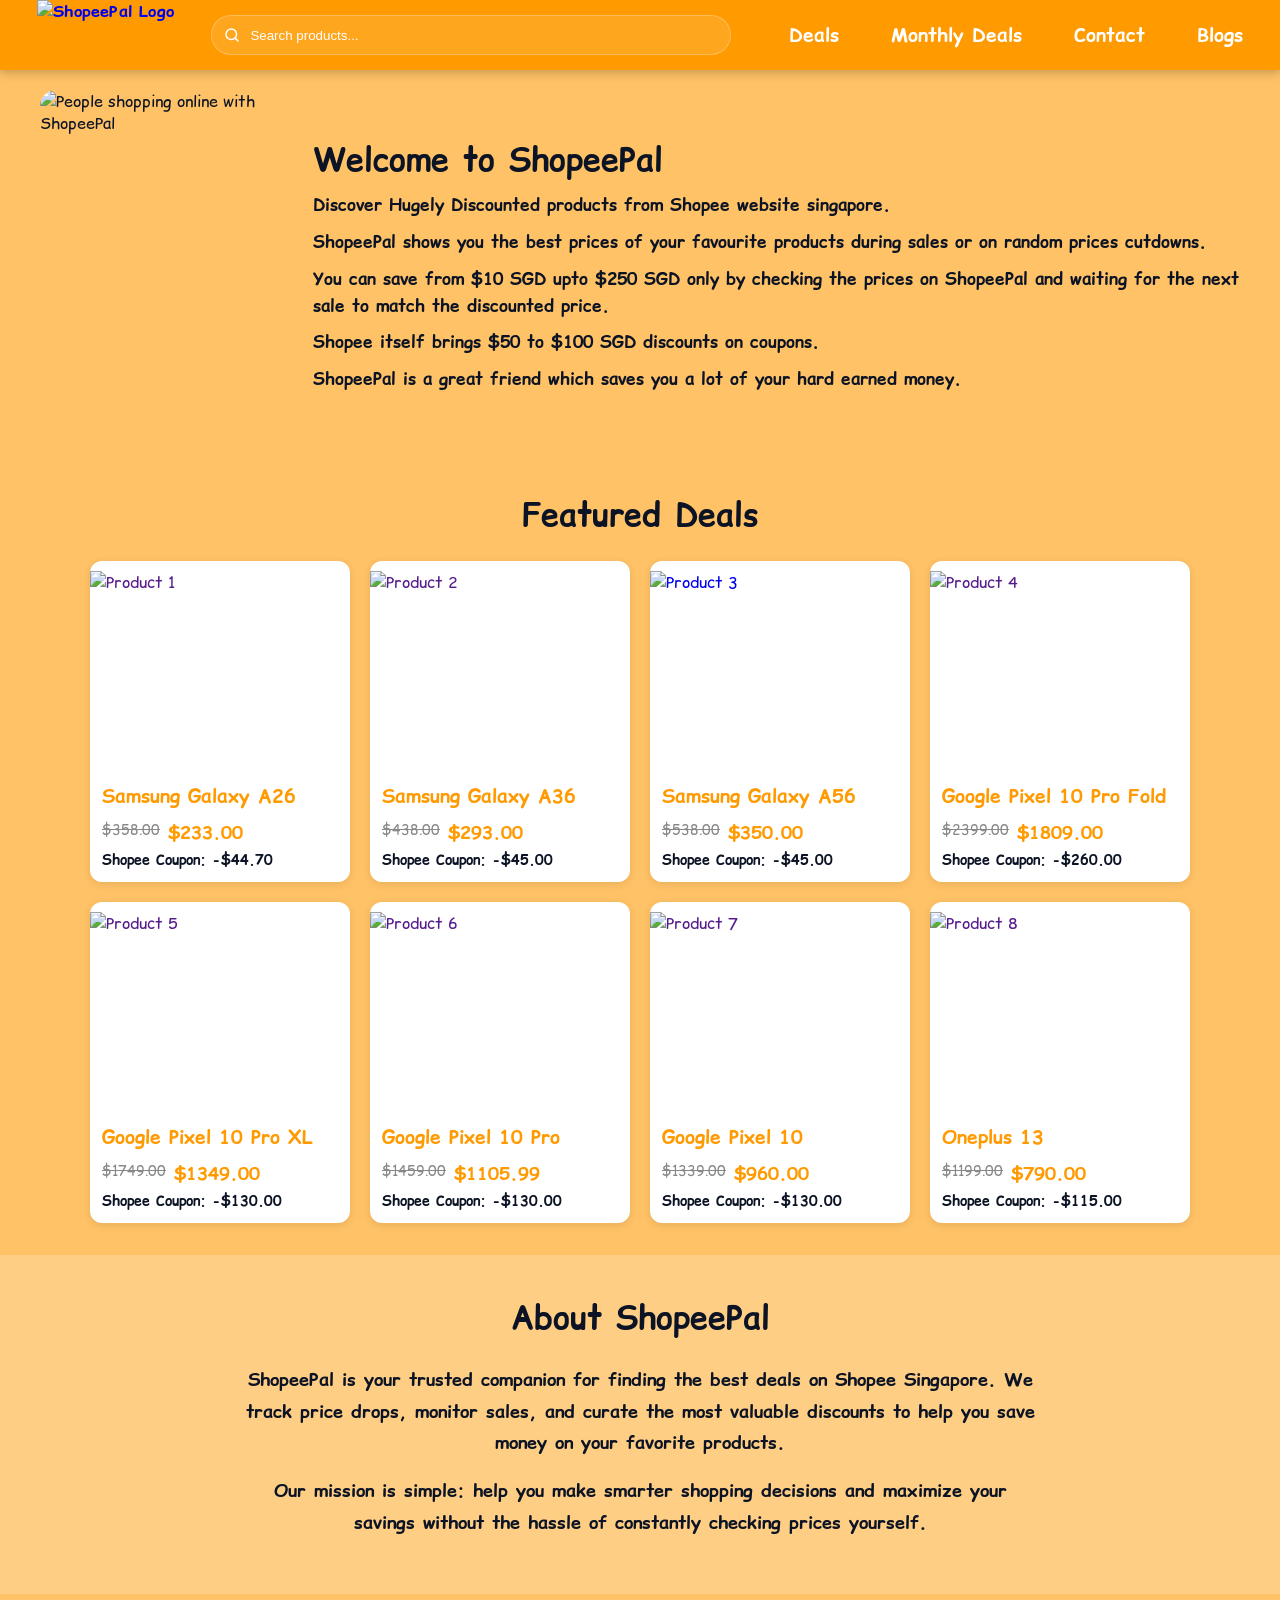
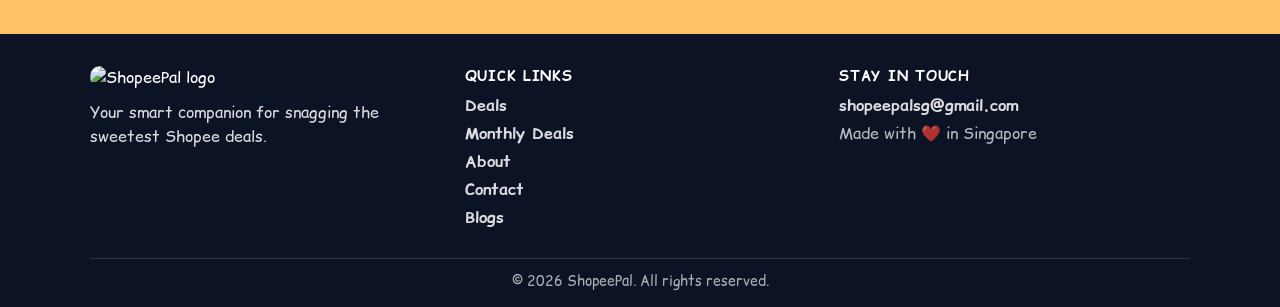
==== index.html @ 4c0081bb "Remove product links in featured deals section" ====
<!doctype html>
<html lang="en">
<head>
    <meta charset="utf-8">
    <meta name="viewport" content="width=device-width, initial-scale=1">
    <title>ShopeePal SG</title>
    <link rel="stylesheet" href="./styles.css">
    <link rel="preconnect" href="https://fonts.googleapis.com">
    <link rel="preconnect" href="https://fonts.gstatic.com" crossorigin>
    <link href="https://fonts.googleapis.com/css2?family=Comic+Relief:wght@400;700&display=swap" rel="stylesheet">
</head>
<body>
 
    <header class="site-header">
      <nav class="nav" aria-label="Primary" data-menu-open="false">
        <a class="brand" href="./index.html" aria-label="ShopeePal Home">
          <span class="logo" aria-hidden="true">
            <img class="logo-image" src="./assets/logo-edited.png" alt="ShopeePal Logo">
          </span>
          <!-- <span class="brand-name">ShopeePal</span> -->
        </a>
        <div class="nav-search" role="search">
          <span class="search-icon" aria-hidden="true">
            <svg width="18" height="18" viewBox="0 0 24 24" fill="none" xmlns="http://www.w3.org/2000/svg">
              <circle cx="11" cy="11" r="7" stroke="currentColor" stroke-width="2"/>
              <path d="M20 20l-3.5-3.5" stroke="currentColor" stroke-width="2" stroke-linecap="round"/>
            </svg>
          </span>
          <input class="search-input" type="search" placeholder="Search products..." aria-label="Search products">
        </div>
        <button class="nav-toggle" aria-controls="primary-navigation" aria-expanded="false" type="button">
          <span class="nav-toggle-box" aria-hidden="true">
            <span class="nav-toggle-bar"></span>
            <span class="nav-toggle-bar"></span>
            <span class="nav-toggle-bar"></span>
          </span>
          <span class="sr-only">Menu</span>
        </button>
        <ul id="primary-navigation" class="nav-links">
          <li><a href="./deals.html">Deals</a></li>
          <li><a href="./monthlydeals.html">Monthly Deals</a></li>
          <!-- <li><a href="#about">About</a></li> -->
          <li><a href="#contact">Contact</a></li>
          <li><a href="#blogs">Blogs</a></li>
        </ul>
      </nav>
    </header>
 
    <main>
      <section class="intro">
        <div class="intro-content">
          <div class="intro-image">
            <img src="./assets/intro.jpg" alt="People shopping online with ShopeePal" />
          </div>
          <div class="intro-text">
            <h1>Welcome to ShopeePal</h1>
            <p>
              Discover Hugely Discounted products from Shopee website singapore. 
            </p>
            <p>
              ShopeePal shows you the best prices of your favourite products during sales or on random prices cutdowns.
            </p>
            <p>
              You can save from $10 SGD upto $250 SGD only by checking the prices on ShopeePal and waiting for the next sale to match the discounted price.
            </p>
            <p>
              Shopee itself brings $50 to $100 SGD discounts on coupons. 
            </p>
            <p>
              ShopeePal is a great friend which saves you a lot of your hard earned money.
            </p>
          </div>
        </div>
      </section>
      
    
      
      <section class="featured-products" id="deals">
        <h2 class="section-title">Featured Deals</h2>
        <div class="products-grid">
          <a href="" target="_blank" rel="noopener noreferrer" class="product-card">
            <img src="./assets/product1.jpg" alt="Product 1" />
            <div class="product-details">
              <div class="product-name">Samsung Galaxy A26</div>
              <div class="price-row" id="price-row">
                <span class="original-price">$358.00</span>
                <span class="discounted-price">$233.00</span>
              </div>
              <div class="coupon-discount"> Shopee Coupon: -$44.70</div>
            </div>
          </a>
          <a href="" target="_blank" rel="noopener noreferrer" class="product-card">
            <img src="./assets/product2.jpg" alt="Product 2" />
            <div class="product-details">
              <div class="product-name">Samsung Galaxy A36</div>
              <div class="price-row">
                <span class="original-price">$438.00</span>
                <span class="discounted-price">$293.00</span>
              </div>
              <div class="coupon-discount"> Shopee Coupon: -$45.00</div>
            </div>
          </a>
          <a href="https://www.example.com/product3" target="_blank" rel="noopener noreferrer" class="product-card">
            <img src="./assets/product3.jpg" alt="Product 3" />
            <div class="product-details">
              <div class="product-name">Samsung Galaxy A56</div>
              <div class="price-row">
                <span class="original-price">$538.00</span>
                <span class="discounted-price">$350.00</span>
              </div>
              <div class="coupon-discount"> Shopee Coupon: -$45.00</div>
            </div>
          </a>
          <a href="" target="_blank" rel="noopener noreferrer" class="product-card">
            <img src="./assets/product4.jpg" alt="Product 4" />
            <div class="product-details">
              <div class="product-name">Google Pixel 10 Pro Fold</div>
              <div class="price-row">
                <span class="original-price">$2399.00</span>
                <span class="discounted-price">$1809.00</span>
              </div>
              <div class="coupon-discount"> Shopee Coupon: -$260.00</div>
            </div>
          </a>
          <a href="" target="_blank" rel="noopener noreferrer" class="product-card">
            <img src="./assets/product5.jpg" alt="Product 5" />
            <div class="product-details">
              <div class="product-name">Google Pixel 10 Pro XL</div>
              <div class="price-row">
                <span class="original-price">$1749.00</span>
                <span class="discounted-price">$1349.00</span>
              </div>
              <div class="coupon-discount"> Shopee Coupon: -$130.00</div>
            </div>
          </a>
          <a href="" target="_blank" rel="noopener noreferrer" class="product-card">
            <img src="./assets/product6.jpg" alt="Product 6" />
            <div class="product-details">
              <div class="product-name">Google Pixel 10 Pro</div>
              <div class="price-row">
                <span class="original-price">$1459.00</span>
                <span class="discounted-price">$1105.99</span>
              </div>
              <div class="coupon-discount"> Shopee Coupon: -$130.00</div>
            </div>
          </a>
          <a href="" target="_blank" rel="noopener noreferrer" class="product-card">
            <img src="./assets/product7.jpg" alt="Product 7" />
            <div class="product-details">
              <div class="product-name">Google Pixel 10</div>
              <div class="price-row">
                <span class="original-price">$1339.00</span>
                <span class="discounted-price">$960.00</span>
              </div>
              <div class="coupon-discount"> Shopee Coupon: -$130.00</div>
            </div>
          </a>
          <a href="" target="_blank" rel="noopener noreferrer" class="product-card">
            <img src="./assets/product8.jpg" alt="Product 8" />
            <div class="product-details">
              <div class="product-name">Oneplus 13</div>
              <div class="price-row">
                <span class="original-price">$1199.00</span>
                <span class="discounted-price">$790.00</span>
              </div>
              <div class="coupon-discount"> Shopee Coupon: -$115.00</div>
            </div>
          </a>
        </div>
      </section>

      <section class="about-section" id="about">
        <div class="about-content">
          <h2 class="section-title">About ShopeePal</h2>
          <div class="about-text">
            <p>
              ShopeePal is your trusted companion for finding the best deals on Shopee Singapore. 
              We track price drops, monitor sales, and curate the most valuable discounts to help 
              you save money on your favorite products.
            </p>
            <p>
              Our mission is simple: help you make smarter shopping decisions and maximize your savings 
              without the hassle of constantly checking prices yourself.
            </p>
          </div>
        </div> 
      </section>

      <!-- <section class="contact-section" id="contact">
        <h2 class="section-title">Get in Touch</h2>
        <form class="contact-form" action="https://formsubmit.co/udaycv333@gmail.com" method="post" aria-label="Contact form">
            <input type="hidden" name="_next" value="https://vuckrishna.github.io/shopeepalsg/">
            <input type="hidden" name="_captcha" value="false">
          <div class="form-group">
            <label for="contact-name">Name</label>
            <input type="text" id="contact-name" name="name" required placeholder="Your name" autocomplete="name">
          </div>
          <div class="form-group">
            <label for="contact-email">Email</label>
            <input type="email" id="contact-email" name="email" required placeholder="your@email.com" autocomplete="email">
          </div>
          <div class="form-group">
            <label for="contact-message">Message</label>
            <textarea id="contact-message" name="message" required placeholder="Your message..." rows="5"></textarea>
          </div>
          <button type="submit" class="form-submit">Send Message</button>
        </form>
      </section> -->
    </main>

    <footer class="site-footer">
      <div class="footer-inner">
        <div class="footer-brand">
          <img src="./assets/logo-edited2.png" alt="ShopeePal logo" class="footer-logo">
          <p>Your smart companion for snagging the sweetest Shopee deals.</p>
        </div>
        <div class="footer-links">
          <span class="footer-heading">Quick Links</span>
          <a href="#deals">Deals</a>
          <a href="./monthlydeals.html">Monthly Deals</a>
          <a href="#about">About</a>
          <a href="#contact">Contact</a>
          <a href="#blogs">Blogs</a>
        </div>
        <div class="footer-contact">
          <span class="footer-heading">Stay in touch</span>
          <a href="mailto:hello@shopeepal.com">shopeepalsg@gmail.com</a>
          <p>Made with ❤️ in Singapore</p>
        </div>
      </div>
      <div class="footer-bottom">
        <span>&copy; <span id="current-year"></span> ShopeePal. All rights reserved.</span>
      </div>
    </footer>

    <script src="./script.js"></script>
    
</body>
</html>
---- styles.css ----
/* Navigation bar styles */
:root {
  --text: #ffffff;
}

/* .comic-relief-regular {
    font-family: "Comic Relief", system-ui;
    font-weight: 400;
    font-style: normal;
  }
  
  .comic-relief-bold {
    font-family: "Comic Relief", system-ui;
    font-weight: 700;
    font-style: normal;
  } */
  
body {
  margin: 0;
  color: var(--text);
  font-family: 'comic relief', Arial, sans-serif;
  background: #ffc266;
}
.site-header {
  position: sticky;
  top: 0;
  z-index: 1000;
  background: #ff9a00;
  box-shadow: 0 2px 10px rgba(0,0,0,0.25);
}

.nav {
  max-width: none;
  width: 100%;
  margin: 0;
  display: flex;
  align-items: center;
  /* gap: 100px; */
  justify-content:space-evenly;
  /* padding: 10px 0px; */
}

.brand {
  display: inline-flex;
  align-items: center;
  /* gap: 10px; */
  text-decoration: none;
  /* color: #e6edf3; */
  font-weight: 700;
  letter-spacing: .2px;
  margin: 0px 10px
}

.brand .logo {
  display: inline-flex;
}

.logo-image { 
  width: auto;
  height: 70px;
}

/* .brand-name {
  font-size: 16px;
} */

.nav-links {
  list-style: none;
  display: flex;
  gap: 2rem;
  margin: 0;
  padding: 0;
}

.nav-links a {
  color: inherit;
  text-decoration: none;
  font-weight: bold;
  padding: 8px 10px;
  border-radius: 8px;
  font-size: 1.2rem;
}

.nav-links a:hover,
.nav-links a:focus-visible {
  color: #0b1324;
  background: #ffc266;
  outline: none;
}

@media (max-width: 640px) {
  .nav { flex-wrap: wrap; gap: 8px 0px; }
  .nav-links { width: 100%; justify-content: space-between; }
}

/* Hamburger menu */
.nav-toggle {
  display: none;
  background: transparent;
  border: none;
  padding: 10px 12px;
  margin: 0 10px 0 0;
  cursor: pointer;
}

.nav-toggle-box { display: inline-flex; flex-direction: column; gap: 4px;}
.nav-toggle-bar { width: 22px; height: 2px; background: var(--text); border-radius: 2px; }

.sr-only {
  position: absolute;
  width: 1px; height: 1px;
  padding: 0; margin: -1px;
  overflow: hidden; clip: rect(0,0,0,0);
  white-space: nowrap; border: 0;
}

/* Intro section */
.intro {
  padding: 20px 40px;   
  /* margin: 0; */
}

.intro-content {
  width: 100%;
  margin: 0 auto;
  display: inline-flex;
  /* grid-template-columns: 1.2fr 1fr; */
  gap: 50px;
  align-items: center;
  color: #0b1324;
}

.intro-image img {
  width: auto;
  height: 350px;
  border-radius: 16px;
  display: block;
}


.intro-text h1 { margin: 10px 0px 10px 0px; font-size: 2rem; }
.intro-text p { margin: 10px 0; line-height: 1.6; font-size: 1.05rem; font-weight: bold; color: #0b1324;}

@media (max-width: 900px) {
  .intro-content {
    display: block;
  }
  .intro-image img{ height: 220px; justify-self: center;}
  .intro-text h1 { font-size: 1.5rem; text-align: center; }
  .intro-text p { font-size: 1.05rem; text-align: center; }
}

@media (max-width: 900px) {
  .intro {
    padding: 12px;
  }
  /* .intro-image img{ height: 220px; justify-self: center;} */
  /* .intro-text h1 { font-size: 1.5rem; text-align: center; } */
  .intro-text {
    max-height: 250px;
    margin: 20px 10px;
    overflow-y: auto;
    padding: 10px;
    border-radius: 8px;
    background: rgba(255, 255, 255, 0.3);
    -webkit-overflow-scrolling: touch; /* Smooth scrolling on iOS */
  }
  
  /* Custom scrollbar styling for mobile */
  .intro-text::-webkit-scrollbar {
    width: 6px;
  }
  
  .intro-text::-webkit-scrollbar-track {
    background: rgba(255, 255, 255, 0.2);
    border-radius: 10px;
  }
  
  .intro-text::-webkit-scrollbar-thumb {
    background: rgba(11, 19, 36, 0.5);
    border-radius: 10px;
  }
  
  .intro-text::-webkit-scrollbar-thumb:hover {
    background: rgba(11, 19, 36, 0.7);
  }
  .intro-text p { font-size: 1.05rem; text-align: center; margin: 2px 0;  }
}

@media (max-width: 900px) {
  .nav { align-items: center; justify-content: space-between; flex-wrap: nowrap; }
  .brand { order: 1; }
  .nav-search { order: 2; flex: 1 1 auto; padding: 8px 10px; max-width: none; }
  .nav-toggle { order: 3; display: inline-flex; align-items: center; justify-content: center; margin-left: 8px; }
  .nav-links {
    position: absolute;
    top: 100%;
    left: 0;
    right: 0;
    background: #e6e6e6;
    color: #ff9a00;
    display: none;
    align-items: center;
    flex-direction: row;
    gap: 0;
    border-top: 1px solid rgba(255,255,255,0.1);
  }
  .nav-links li { border-bottom: 1px solid rgba(255,255,255,0.06); }
  .nav-links a { display: block; padding: 14px 16px; font-size: medium;}

  .nav[data-menu-open="true"] .nav-links { display: flex; }

  /* Animate toggle into X when open */
  .nav[data-menu-open="true"] .nav-toggle-bar:nth-child(1) { transform: translateY(6px) rotate(45deg); }
  .nav[data-menu-open="true"] .nav-toggle-bar:nth-child(2) { opacity: 0; }
  .nav[data-menu-open="true"] .nav-toggle-bar:nth-child(3) { transform: translateY(-6px) rotate(-45deg); }
}

/* Search input */
.nav-search {
  position: relative;
  display: inline-flex;
  align-items: center;
  flex: 1 1 360px;
  max-width: 520px;
  margin-right: 20px;
}

.search-icon {
  position: absolute;
  left: 12px;
  color: #ffffff;
  display: inline-flex;
}

.search-input {
  width: 100%;
  height: 40px;
  padding: 0 12px 0 38px;
  border-radius: 999px;
  border: 1px solid rgba(255,255,255,0.25);
  background: rgba(255,255,255,0.12);
  color: var(--text);
  outline: none;
}

.search-input::placeholder { color: #ffffff; }
.search-input:focus { border-color: rgba(255,255,255,0.5); background: rgba(255,255,255,0.18); }

@media (max-width: 900px) {
  .search-icon { padding-left: 10px;}
  .nav-search { order: 3; flex: 1 0 20%; padding: 8px 10px; margin-right: 0px;}
}

/* About Section */
.about-section {
  padding: 40px;
  background: rgba(255, 255, 255, 0.2);
}

.about-content {
  max-width: 800px;
  margin: 0 auto;
  text-align: center;
}

.about-text {
  color: #0b1324;
}

.about-text p {
  font-size: 1.1rem;
  line-height: 1.8;
  margin: 16px 0;
  font-weight: bold;
}

@media (max-width: 768px) {
  .about-section {
    padding: 24px 20px;
  }
  
  .about-text p {
    font-size: 1rem;
    line-height: 1.6;
    margin: 12px 0;
  }
}

/* Contact Form Section */
.contact-section {
  padding: 40px;
  background: rgba(255, 255, 255, 0.15);
}

.contact-form {
  max-width: 500px;
  margin: 0 auto;
}

.contact-form .form-group {
  margin-bottom: 20px;
}

.contact-form label {
  display: block;
  margin-bottom: 8px;
  color: #0b1324;
  font-weight: bold;
}

.contact-form input,
.contact-form textarea {
  width: 100%;
  padding: 12px 14px;
  border: 2px solid #ff9a00;
  border-radius: 8px;
  font-family: inherit;
  font-size: 1rem;
  background: rgba(255, 255, 255, 0.9);
  color: #0b1324;
  box-sizing: border-box;
}

.contact-form input::placeholder,
.contact-form textarea::placeholder {
  color: #666;
}

.contact-form input:focus,
.contact-form textarea:focus {
  outline: none;
  border-color: #0b1324;
  background: #fff;
}

.contact-form textarea {
  resize: vertical;
  min-height: 100px;
}

.contact-form .form-submit {
  width: 100%;
  padding: 14px 24px;
  background: #ff9a00;
  color: #0b1324;
  border: none;
  border-radius: 8px;
  font-family: inherit;
  font-size: 1.1rem;
  font-weight: bold;
  cursor: pointer;
  transition: background 0.2s;
}

.contact-form .form-submit:hover {
  background: #e68a00;
}

@media (max-width: 768px) {
  .contact-section {
    padding: 24px 20px;
  }
}

/* Featured Products Section */
.featured-products {
  padding: 32px 40px;
  /* background: #0b1324; */
}

.section-title {
  font-size: 2rem;
  margin: 0 0 24px;
  color: #0b1324;
  /* color: #ffffff; */
  text-align: center;
}

.products-grid {
  display: grid;
  grid-template-columns: repeat(4, 1fr);
  gap: 20px;
  max-width: 1100px;
  margin: 0 auto;
}

.product-card {
  display: block;
  text-decoration: none;
  background: #ffffff;
  border-radius: 12px;
  overflow: hidden;
  box-shadow: 0 2px 8px rgba(0,0,0,0.1);
  transition: transform 0.2s, box-shadow 0.2s;
  cursor: pointer;
}

.product-card .product-name {
  font-size: 1.2rem;
  font-weight: bold;
  color: #ff9a00;
  margin-bottom: 10px;
}

.product-card:hover {
  transform: translateY(-4px);
  box-shadow: 0 4px 16px rgba(0,0,0,0.15);
}

.product-card img {
  width: auto;
  height: 200px;
  object-fit:fill;
  display: block;
  margin: 10px auto 0px auto;
}

.product-details {
  padding: 12px;
  justify-self: center;
}


.price-row {
  display: flex;
  gap: 8px;
  margin-bottom: 6px;
}

.original-price {
  font-size: 0.9rem;
  color: #888;
  text-decoration: line-through;
}

.discounted-price {
  font-size: 1.1rem;
  font-weight: bold;
  color: #ff9a00;
}

.coupon-discount {
  font-size: 0.85rem;
  color: #0b1324;
  font-weight: bold;
}

@media (max-width: 1024px) {
  .products-grid {
    grid-template-columns: repeat(3, 1fr);
  }

}

@media (max-width: 768px) {
  .products-grid {
    grid-template-columns: repeat(2, 1fr);
    /* text-align: center !important; */
    /* justify-content: center; */
  }

  .featured-products {
    padding: 24px 40px;
  }
  .price-row{
    justify-content: center;
  }
}

@media (max-width: 480px) {
  .products-grid {
    grid-template-columns: 1fr;
    text-align: center;
    /* justify-items: center; */
  }

}

/* Deals Page */
.deals-page {
  padding: 10px 24px 48px;
}

.deals-grid-section {
  margin-top: 20px;
}

.deals-no-results {
  text-align: center;
  color: #0b1324;
  font-size: 1.1rem;
  margin: 24px 0;
}

.section-heading {
  text-align: center;
  color: #0b1324;
  margin-bottom: 24px;
  font-size: 1.5rem;
}

.deals-grid .product-card {
  text-align: center;
}

.deal-link {
  margin-top: 12px;
  display: inline-flex;
  justify-content: center;
  padding: 8px 16px;
  border-radius: 8px;
  background: #0b1324;
  color: #ffffff;
  text-decoration: none;
  font-weight: 600;
}

.deal-link:hover {
  background: #161f34;
}

.monthly-label {
  display: inline-block;
  padding: 4px 12px;
  border-radius: 999px;
  background: #0b1324;
  color: #ffffff;
  font-size: 0.8rem;
  letter-spacing: 0.08em;
  text-transform: uppercase;
  margin-bottom: 10px;
}

.monthly-label.alt {
  background: #ff9a00;
  color: #0b1324;
}

.monthly-summary {
  max-width: 720px;
  margin: 0 auto 24px;
  text-align: center;
  color: #0b1324;
  font-weight: bold;
}

.monthly-page .deals-grid-section + .deals-grid-section {
  margin-top: 32px;
}


/* Footer */
.site-footer {
  background: #0b1324;
  color: #ffffff;
  padding: 32px 24px 16px;
  margin-top: 40px;
}

.footer-inner {
  max-width: 1100px;
  margin: 0 auto;
  display: grid;
  grid-template-columns: repeat(auto-fit, minmax(220px, 1fr));
  gap: 24px;
}

.footer-logo {
  width: 200px;
  height: auto;
  display: block;
  margin-bottom: 12px;
  border-radius: 10px;
}

.footer-brand p {
  margin: 0;
  color: rgba(255,255,255,0.85);
  line-height: 1.5;
}

.footer-heading {
  display: block;
  font-weight: 700;
  margin-bottom: 8px;
  text-transform: uppercase;
  letter-spacing: 0.05em;
  font-size: 0.9rem;
}

.footer-links a,
.footer-contact a {
  color: rgba(255,255,255,0.85);
  text-decoration: none;
  display: block;
  margin-bottom: 6px;
  font-weight: 600;
}

.footer-links a:hover,
.footer-contact a:hover {
  color: #ff9a00;
}

.footer-contact p {
  margin: 6px 0 0;
  color: rgba(255,255,255,0.7);
}

.footer-bottom {
  max-width: 1100px;
  margin: 24px auto 0;
  padding-top: 12px;
  border-top: 1px solid rgba(255,255,255,0.15);
  text-align: center;
  font-size: 0.9rem;
  color: rgba(255,255,255,0.65);
}
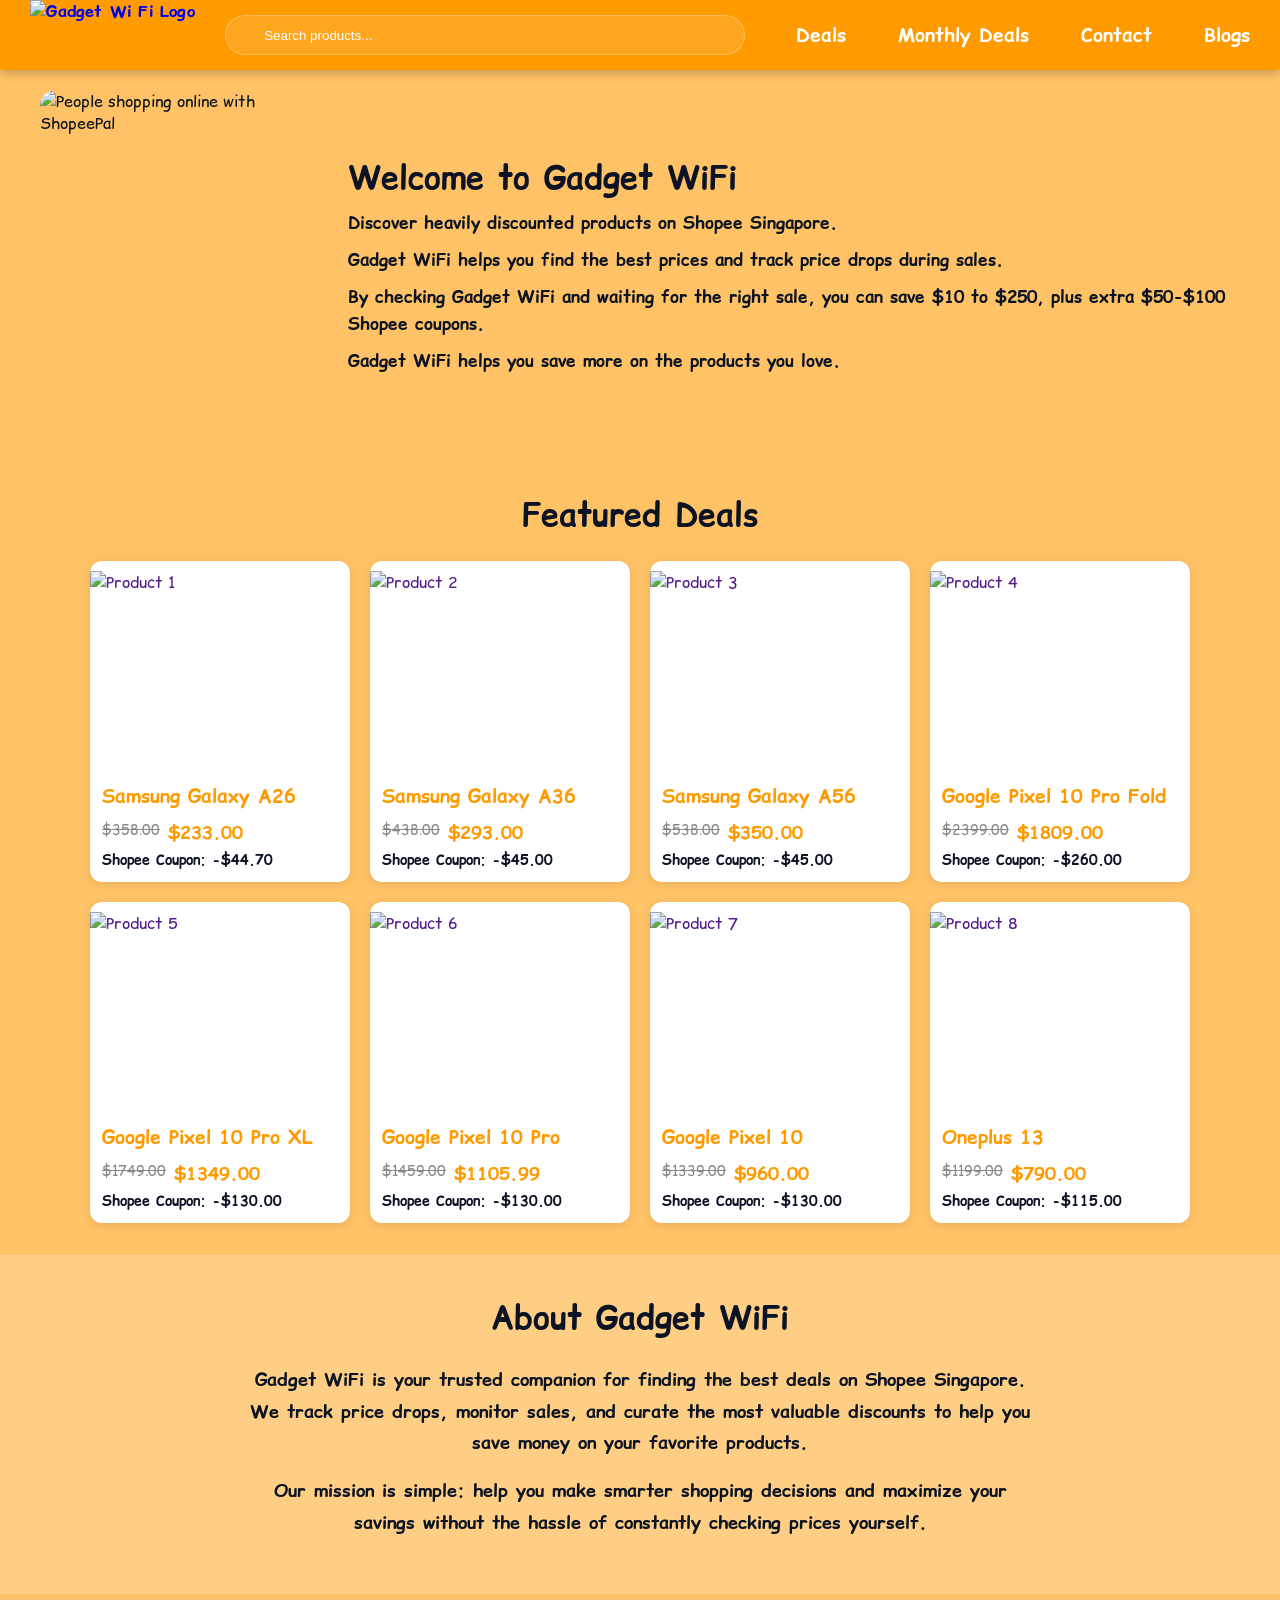
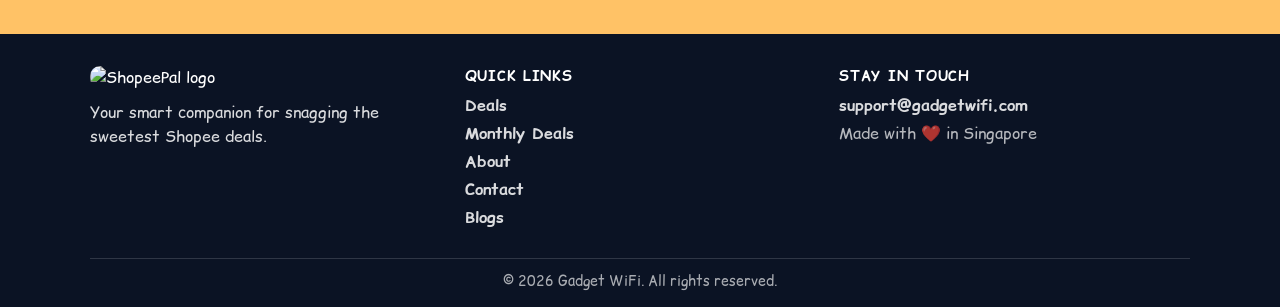
==== commit eb09067a: "major changes to url structure" ====
--- a/index.html
+++ b/index.html
@@ -1,34 +1,50 @@
 <!doctype html>
 <html lang="en">
-<head>
-    <meta charset="utf-8">
-    <meta name="viewport" content="width=device-width, initial-scale=1">
-    <title>ShopeePal SG</title>
-    <link rel="stylesheet" href="./styles.css">
-    <link rel="preconnect" href="https://fonts.googleapis.com">
-    <link rel="preconnect" href="https://fonts.gstatic.com" crossorigin>
-    <link href="https://fonts.googleapis.com/css2?family=Comic+Relief:wght@400;700&display=swap" rel="stylesheet">
-</head>
-<body>
- 
+  <head>
+    <meta charset="utf-8" />
+    <meta name="viewport" content="width=device-width, initial-scale=1" />
+    <title>Gadget WiFi SG</title>
+    <link rel="stylesheet" href="./styles.css" />
+    <link rel="preconnect" href="https://fonts.googleapis.com" />
+    <link rel="preconnect" href="https://fonts.gstatic.com" crossorigin />
+    <link
+      href="https://fonts.googleapis.com/css2?family=Comic+Relief:wght@400;700&display=swap"
+      rel="stylesheet"
+    />
+  </head>
+  <body>
     <header class="site-header">
       <nav class="nav" aria-label="Primary" data-menu-open="false">
-        <a class="brand" href="./index.html" aria-label="ShopeePal Home">
+        <a class="brand" href="/" aria-label="Gadget Wi Fi Home">
           <span class="logo" aria-hidden="true">
-            <img class="logo-image" src="./assets/logo-edited.png" alt="ShopeePal Logo">
+            <img
+              class="logo-image"
+              src="./assets/gwlogo5edit.png"
+              alt="Gadget Wi Fi Logo"
+            />
           </span>
-          <!-- <span class="brand-name">ShopeePal</span> -->
+          <!-- <span class="brand-name">Gadget Wi Fi</span> -->
         </a>
         <div class="nav-search" role="search">
           <span class="search-icon" aria-hidden="true">
-            <svg width="18" height="18" viewBox="0 0 24 24" fill="none" xmlns="http://www.w3.org/2000/svg">
+            <!-- <svg width="18" height="18" viewBox="0 0 24 24" fill="none" xmlns="http://www.w3.org/2000/svg">
               <circle cx="11" cy="11" r="7" stroke="currentColor" stroke-width="2"/>
               <path d="M20 20l-3.5-3.5" stroke="currentColor" stroke-width="2" stroke-linecap="round"/>
-            </svg>
+            </svg> -->
           </span>
-          <input class="search-input" type="search" placeholder="Search products..." aria-label="Search products">
-        </div>
-        <button class="nav-toggle" aria-controls="primary-navigation" aria-expanded="false" type="button">
+          <input
+            class="search-input"
+            type="search"
+            placeholder="Search products..."
+            aria-label="Search products"
+          />
+        </div>
+        <button
+          class="nav-toggle"
+          aria-controls="primary-navigation"
+          aria-expanded="false"
+          type="button"
+        >
           <span class="nav-toggle-box" aria-hidden="true">
             <span class="nav-toggle-bar"></span>
             <span class="nav-toggle-bar"></span>
@@ -45,40 +61,45 @@
         </ul>
       </nav>
     </header>
- 
+
     <main>
       <section class="intro">
         <div class="intro-content">
           <div class="intro-image">
-            <img src="./assets/intro.jpg" alt="People shopping online with ShopeePal" />
+            <img
+              src="./assets/intro.jpg"
+              alt="People shopping online with ShopeePal"
+            />
           </div>
           <div class="intro-text">
-            <h1>Welcome to ShopeePal</h1>
-            <p>
-              Discover Hugely Discounted products from Shopee website singapore. 
-            </p>
-            <p>
-              ShopeePal shows you the best prices of your favourite products during sales or on random prices cutdowns.
-            </p>
-            <p>
-              You can save from $10 SGD upto $250 SGD only by checking the prices on ShopeePal and waiting for the next sale to match the discounted price.
-            </p>
-            <p>
-              Shopee itself brings $50 to $100 SGD discounts on coupons. 
-            </p>
-            <p>
-              ShopeePal is a great friend which saves you a lot of your hard earned money.
-            </p>
+            <h1>Welcome to Gadget WiFi</h1>
+            <p>Discover heavily discounted products on Shopee Singapore.</p>
+            <p>
+              Gadget WiFi helps you find the best prices and track price drops
+              during sales.
+            </p>
+            <p>
+              By checking Gadget WiFi and waiting for the right sale, you can
+              save $10 to $250, plus extra $50-$100 Shopee coupons.
+            </p>
+            <p>Gadget WiFi helps you save more on the products you love.</p>
+            <!-- <p>
+              ShopeePal is a great friend which saves you a lot of your hard
+              earned money.
+            </p> -->
           </div>
         </div>
       </section>
-      
-    
-      
+
       <section class="featured-products" id="deals">
         <h2 class="section-title">Featured Deals</h2>
         <div class="products-grid">
-          <a href="" target="_blank" rel="noopener noreferrer" class="product-card">
+          <a
+            href=""
+            target="_blank"
+            rel="noopener noreferrer"
+            class="product-card"
+          >
             <img src="./assets/product1.jpg" alt="Product 1" />
             <div class="product-details">
               <div class="product-name">Samsung Galaxy A26</div>
@@ -86,10 +107,15 @@
                 <span class="original-price">$358.00</span>
                 <span class="discounted-price">$233.00</span>
               </div>
-              <div class="coupon-discount"> Shopee Coupon: -$44.70</div>
-            </div>
-          </a>
-          <a href="" target="_blank" rel="noopener noreferrer" class="product-card">
+              <div class="coupon-discount">Shopee Coupon: -$44.70</div>
+            </div>
+          </a>
+          <a
+            href=""
+            target="_blank"
+            rel="noopener noreferrer"
+            class="product-card"
+          >
             <img src="./assets/product2.jpg" alt="Product 2" />
             <div class="product-details">
               <div class="product-name">Samsung Galaxy A36</div>
@@ -97,10 +123,15 @@
                 <span class="original-price">$438.00</span>
                 <span class="discounted-price">$293.00</span>
               </div>
-              <div class="coupon-discount"> Shopee Coupon: -$45.00</div>
-            </div>
-          </a>
-          <a href="https://www.example.com/product3" target="_blank" rel="noopener noreferrer" class="product-card">
+              <div class="coupon-discount">Shopee Coupon: -$45.00</div>
+            </div>
+          </a>
+          <a
+            href=""
+            target="_blank"
+            rel="noopener noreferrer"
+            class="product-card"
+          >
             <img src="./assets/product3.jpg" alt="Product 3" />
             <div class="product-details">
               <div class="product-name">Samsung Galaxy A56</div>
@@ -108,10 +139,15 @@
                 <span class="original-price">$538.00</span>
                 <span class="discounted-price">$350.00</span>
               </div>
-              <div class="coupon-discount"> Shopee Coupon: -$45.00</div>
-            </div>
-          </a>
-          <a href="" target="_blank" rel="noopener noreferrer" class="product-card">
+              <div class="coupon-discount">Shopee Coupon: -$45.00</div>
+            </div>
+          </a>
+          <a
+            href=""
+            target="_blank"
+            rel="noopener noreferrer"
+            class="product-card"
+          >
             <img src="./assets/product4.jpg" alt="Product 4" />
             <div class="product-details">
               <div class="product-name">Google Pixel 10 Pro Fold</div>
@@ -119,10 +155,15 @@
                 <span class="original-price">$2399.00</span>
                 <span class="discounted-price">$1809.00</span>
               </div>
-              <div class="coupon-discount"> Shopee Coupon: -$260.00</div>
-            </div>
-          </a>
-          <a href="" target="_blank" rel="noopener noreferrer" class="product-card">
+              <div class="coupon-discount">Shopee Coupon: -$260.00</div>
+            </div>
+          </a>
+          <a
+            href=""
+            target="_blank"
+            rel="noopener noreferrer"
+            class="product-card"
+          >
             <img src="./assets/product5.jpg" alt="Product 5" />
             <div class="product-details">
               <div class="product-name">Google Pixel 10 Pro XL</div>
@@ -130,10 +171,15 @@
                 <span class="original-price">$1749.00</span>
                 <span class="discounted-price">$1349.00</span>
               </div>
-              <div class="coupon-discount"> Shopee Coupon: -$130.00</div>
-            </div>
-          </a>
-          <a href="" target="_blank" rel="noopener noreferrer" class="product-card">
+              <div class="coupon-discount">Shopee Coupon: -$130.00</div>
+            </div>
+          </a>
+          <a
+            href=""
+            target="_blank"
+            rel="noopener noreferrer"
+            class="product-card"
+          >
             <img src="./assets/product6.jpg" alt="Product 6" />
             <div class="product-details">
               <div class="product-name">Google Pixel 10 Pro</div>
@@ -141,10 +187,15 @@
                 <span class="original-price">$1459.00</span>
                 <span class="discounted-price">$1105.99</span>
               </div>
-              <div class="coupon-discount"> Shopee Coupon: -$130.00</div>
-            </div>
-          </a>
-          <a href="" target="_blank" rel="noopener noreferrer" class="product-card">
+              <div class="coupon-discount">Shopee Coupon: -$130.00</div>
+            </div>
+          </a>
+          <a
+            href=""
+            target="_blank"
+            rel="noopener noreferrer"
+            class="product-card"
+          >
             <img src="./assets/product7.jpg" alt="Product 7" />
             <div class="product-details">
               <div class="product-name">Google Pixel 10</div>
@@ -152,10 +203,15 @@
                 <span class="original-price">$1339.00</span>
                 <span class="discounted-price">$960.00</span>
               </div>
-              <div class="coupon-discount"> Shopee Coupon: -$130.00</div>
-            </div>
-          </a>
-          <a href="" target="_blank" rel="noopener noreferrer" class="product-card">
+              <div class="coupon-discount">Shopee Coupon: -$130.00</div>
+            </div>
+          </a>
+          <a
+            href=""
+            target="_blank"
+            rel="noopener noreferrer"
+            class="product-card"
+          >
             <img src="./assets/product8.jpg" alt="Product 8" />
             <div class="product-details">
               <div class="product-name">Oneplus 13</div>
@@ -163,7 +219,7 @@
                 <span class="original-price">$1199.00</span>
                 <span class="discounted-price">$790.00</span>
               </div>
-              <div class="coupon-discount"> Shopee Coupon: -$115.00</div>
+              <div class="coupon-discount">Shopee Coupon: -$115.00</div>
             </div>
           </a>
         </div>
@@ -171,47 +227,32 @@
 
       <section class="about-section" id="about">
         <div class="about-content">
-          <h2 class="section-title">About ShopeePal</h2>
+          <h2 class="section-title">About Gadget WiFi</h2>
           <div class="about-text">
             <p>
-              ShopeePal is your trusted companion for finding the best deals on Shopee Singapore. 
-              We track price drops, monitor sales, and curate the most valuable discounts to help 
-              you save money on your favorite products.
-            </p>
-            <p>
-              Our mission is simple: help you make smarter shopping decisions and maximize your savings 
-              without the hassle of constantly checking prices yourself.
+              Gadget WiFi is your trusted companion for finding the best deals
+              on Shopee Singapore. We track price drops, monitor sales, and
+              curate the most valuable discounts to help you save money on your
+              favorite products.
+            </p>
+            <p>
+              Our mission is simple: help you make smarter shopping decisions
+              and maximize your savings without the hassle of constantly
+              checking prices yourself.
             </p>
           </div>
-        </div> 
+        </div>
       </section>
-
-      <!-- <section class="contact-section" id="contact">
-        <h2 class="section-title">Get in Touch</h2>
-        <form class="contact-form" action="https://formsubmit.co/udaycv333@gmail.com" method="post" aria-label="Contact form">
-            <input type="hidden" name="_next" value="https://vuckrishna.github.io/shopeepalsg/">
-            <input type="hidden" name="_captcha" value="false">
-          <div class="form-group">
-            <label for="contact-name">Name</label>
-            <input type="text" id="contact-name" name="name" required placeholder="Your name" autocomplete="name">
-          </div>
-          <div class="form-group">
-            <label for="contact-email">Email</label>
-            <input type="email" id="contact-email" name="email" required placeholder="your@email.com" autocomplete="email">
-          </div>
-          <div class="form-group">
-            <label for="contact-message">Message</label>
-            <textarea id="contact-message" name="message" required placeholder="Your message..." rows="5"></textarea>
-          </div>
-          <button type="submit" class="form-submit">Send Message</button>
-        </form>
-      </section> -->
     </main>
 
     <footer class="site-footer">
       <div class="footer-inner">
         <div class="footer-brand">
-          <img src="./assets/logo-edited2.png" alt="ShopeePal logo" class="footer-logo">
+          <img
+            src="./assets/gwlogo2-edited2.png"
+            alt="ShopeePal logo"
+            class="footer-logo"
+          />
           <p>Your smart companion for snagging the sweetest Shopee deals.</p>
         </div>
         <div class="footer-links">
@@ -224,18 +265,18 @@
         </div>
         <div class="footer-contact">
           <span class="footer-heading">Stay in touch</span>
-          <a href="mailto:hello@shopeepal.com">shopeepalsg@gmail.com</a>
+          <a href="mailto:support@gadgetwifi.com">support@gadgetwifi.com</a>
           <p>Made with ❤️ in Singapore</p>
         </div>
       </div>
       <div class="footer-bottom">
-        <span>&copy; <span id="current-year"></span> ShopeePal. All rights reserved.</span>
+        <span
+          >&copy; <span id="current-year"></span> Gadget WiFi. All rights
+          reserved.</span
+        >
       </div>
     </footer>
 
     <script src="./script.js"></script>
-    
-</body>
+  </body>
 </html>
-
-
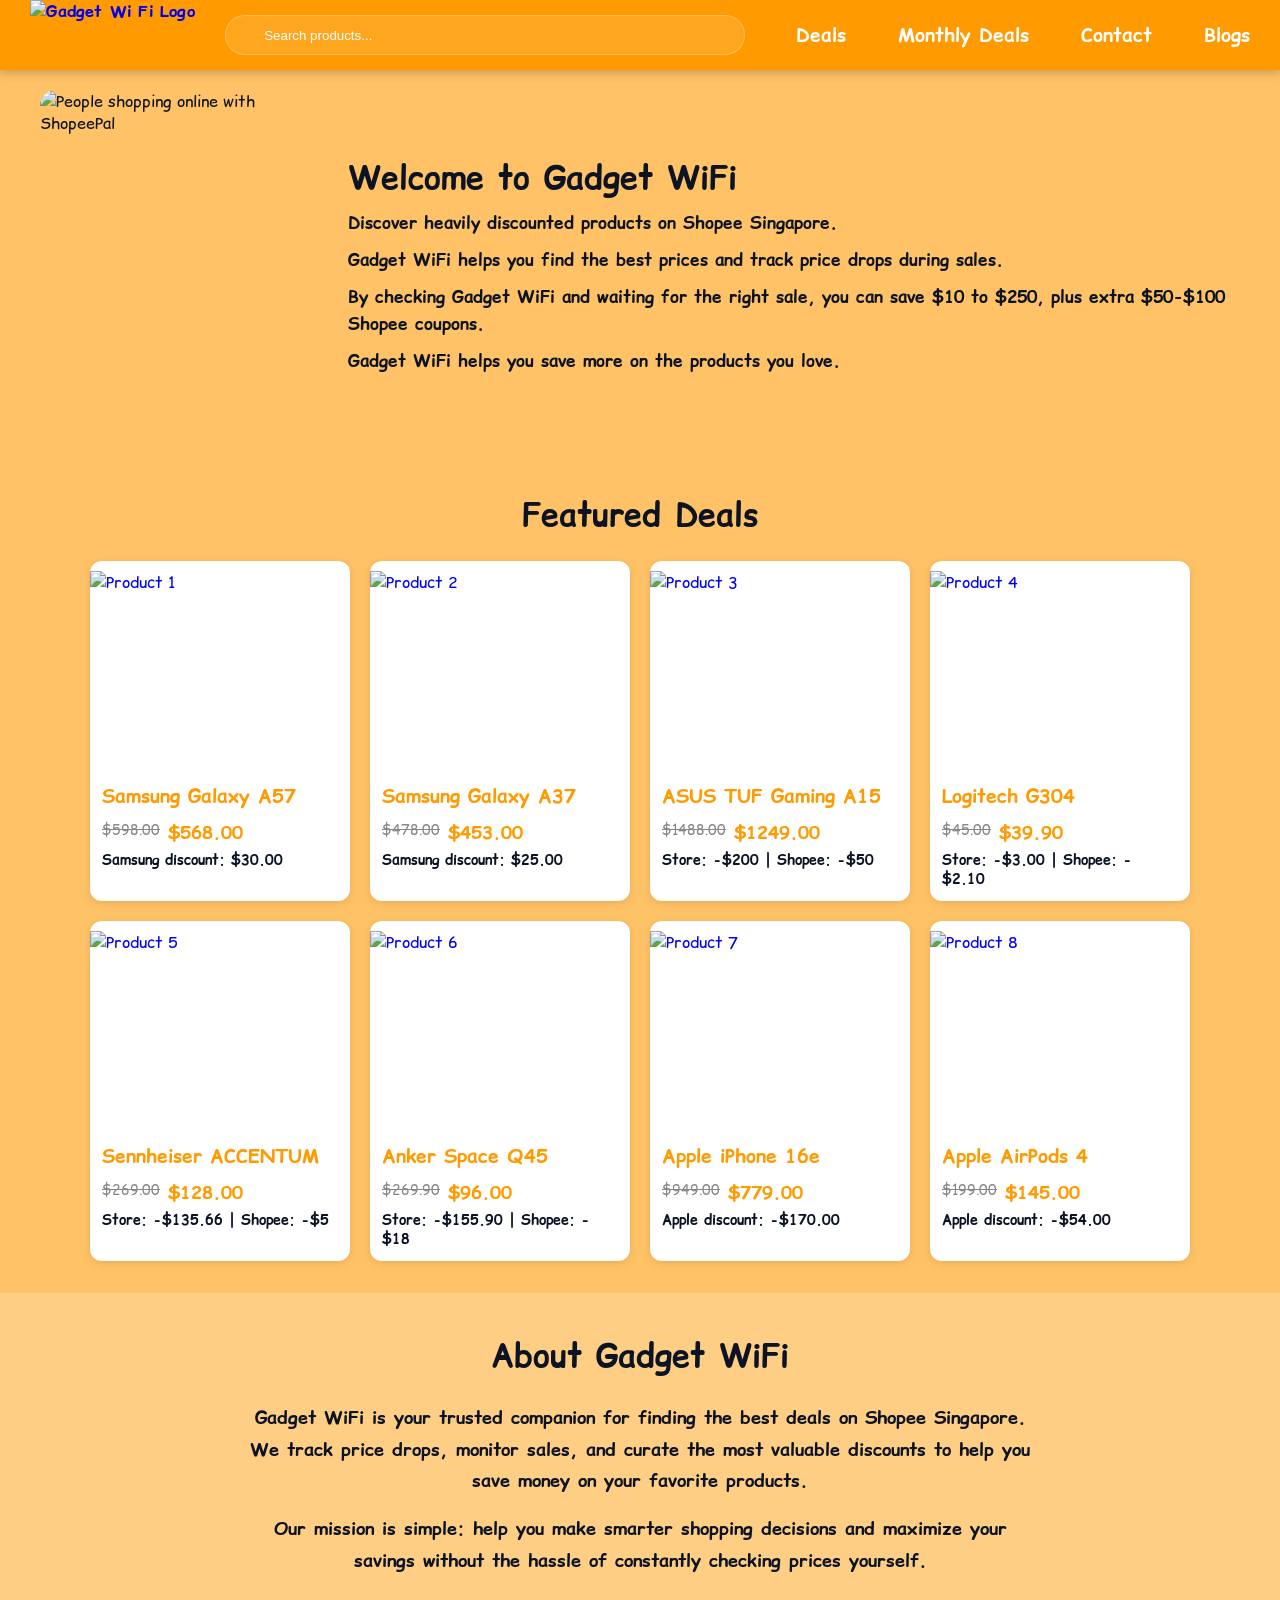
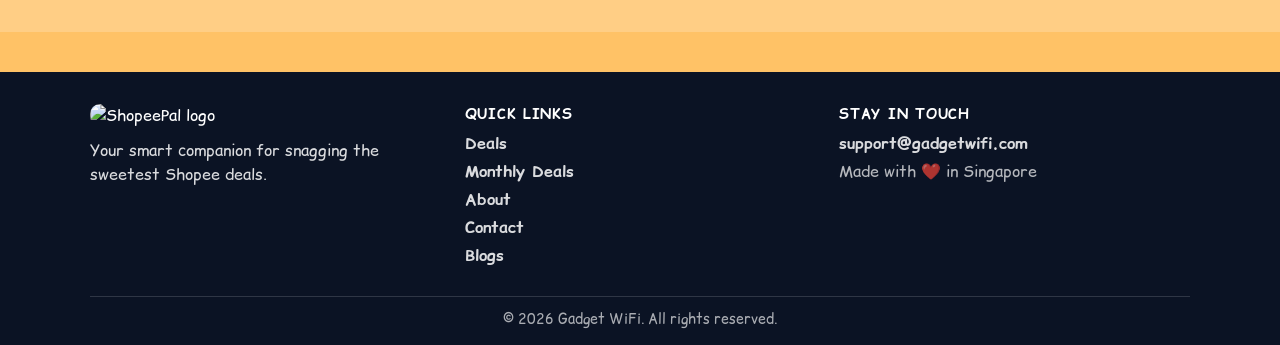
==== commit fa8b407a: "c" ====
--- a/index.html
+++ b/index.html
@@ -3,10 +3,16 @@
   <head>
     <meta charset="utf-8" />
     <meta name="viewport" content="width=device-width, initial-scale=1" />
-    <title>Gadget WiFi SG</title>
-    <link rel="stylesheet" href="./styles.css" />
+    <title>Best Shopee Mobile and Laptops Deals Singapore (April 2026)</title>
+    <meta
+      name="description"
+      content="Find the latest Shopee mobile and laptop deals, coupons, and price drops in Singapore. Save hundreds with our curated deals."
+    />
+    <link rel="stylesheet" href="/styles.css" />
     <link rel="preconnect" href="https://fonts.googleapis.com" />
     <link rel="preconnect" href="https://fonts.gstatic.com" crossorigin />
+    <link rel="icon" type="image/png" sizes="32x32" href="/favicon.png" />
+    <link rel="icon" type="image/png" sizes="192x192" href="/favicon.png" />
     <link
       href="https://fonts.googleapis.com/css2?family=Comic+Relief:wght@400;700&display=swap"
       rel="stylesheet"
@@ -19,7 +25,7 @@
           <span class="logo" aria-hidden="true">
             <img
               class="logo-image"
-              src="./assets/gwlogo5edit.png"
+              src="/assets/gwlogo5edit.png"
               alt="Gadget Wi Fi Logo"
             />
           </span>
@@ -53,8 +59,8 @@
           <span class="sr-only">Menu</span>
         </button>
         <ul id="primary-navigation" class="nav-links">
-          <li><a href="./deals.html">Deals</a></li>
-          <li><a href="./monthlydeals.html">Monthly Deals</a></li>
+          <li><a href="/deals/">Deals</a></li>
+          <li><a href="/monthly-deals/">Monthly Deals</a></li>
           <!-- <li><a href="#about">About</a></li> -->
           <li><a href="#contact">Contact</a></li>
           <li><a href="#blogs">Blogs</a></li>
@@ -67,7 +73,7 @@
         <div class="intro-content">
           <div class="intro-image">
             <img
-              src="./assets/intro.jpg"
+              src="/assets/intro.jpg"
               alt="People shopping online with ShopeePal"
             />
           </div>
@@ -95,131 +101,131 @@
         <h2 class="section-title">Featured Deals</h2>
         <div class="products-grid">
           <a
-            href=""
-            target="_blank"
-            rel="noopener noreferrer"
-            class="product-card"
-          >
-            <img src="./assets/product1.jpg" alt="Product 1" />
-            <div class="product-details">
-              <div class="product-name">Samsung Galaxy A26</div>
+            href="https://shopee.sg/Samsung-Galaxy-A57-5G-Navy-8GB_128GB-i.412971223.57657695668?extraParams=%7B%22display_model_id%22%3A340683986814%2C%22model_selection_logic%22%3Anull%7D"
+            target="_blank"
+            rel="noopener noreferrer"
+            class="product-card"
+          >
+            <img src="/assets/a57.jpg" alt="Product 1" />
+            <div class="product-details">
+              <div class="product-name">Samsung Galaxy A57</div>
               <div class="price-row" id="price-row">
-                <span class="original-price">$358.00</span>
-                <span class="discounted-price">$233.00</span>
-              </div>
-              <div class="coupon-discount">Shopee Coupon: -$44.70</div>
-            </div>
-          </a>
-          <a
-            href=""
-            target="_blank"
-            rel="noopener noreferrer"
-            class="product-card"
-          >
-            <img src="./assets/product2.jpg" alt="Product 2" />
-            <div class="product-details">
-              <div class="product-name">Samsung Galaxy A36</div>
-              <div class="price-row">
-                <span class="original-price">$438.00</span>
-                <span class="discounted-price">$293.00</span>
-              </div>
-              <div class="coupon-discount">Shopee Coupon: -$45.00</div>
-            </div>
-          </a>
-          <a
-            href=""
-            target="_blank"
-            rel="noopener noreferrer"
-            class="product-card"
-          >
-            <img src="./assets/product3.jpg" alt="Product 3" />
-            <div class="product-details">
-              <div class="product-name">Samsung Galaxy A56</div>
-              <div class="price-row">
-                <span class="original-price">$538.00</span>
-                <span class="discounted-price">$350.00</span>
-              </div>
-              <div class="coupon-discount">Shopee Coupon: -$45.00</div>
-            </div>
-          </a>
-          <a
-            href=""
-            target="_blank"
-            rel="noopener noreferrer"
-            class="product-card"
-          >
-            <img src="./assets/product4.jpg" alt="Product 4" />
-            <div class="product-details">
-              <div class="product-name">Google Pixel 10 Pro Fold</div>
-              <div class="price-row">
-                <span class="original-price">$2399.00</span>
-                <span class="discounted-price">$1809.00</span>
-              </div>
-              <div class="coupon-discount">Shopee Coupon: -$260.00</div>
-            </div>
-          </a>
-          <a
-            href=""
-            target="_blank"
-            rel="noopener noreferrer"
-            class="product-card"
-          >
-            <img src="./assets/product5.jpg" alt="Product 5" />
-            <div class="product-details">
-              <div class="product-name">Google Pixel 10 Pro XL</div>
-              <div class="price-row">
-                <span class="original-price">$1749.00</span>
-                <span class="discounted-price">$1349.00</span>
-              </div>
-              <div class="coupon-discount">Shopee Coupon: -$130.00</div>
-            </div>
-          </a>
-          <a
-            href=""
-            target="_blank"
-            rel="noopener noreferrer"
-            class="product-card"
-          >
-            <img src="./assets/product6.jpg" alt="Product 6" />
-            <div class="product-details">
-              <div class="product-name">Google Pixel 10 Pro</div>
-              <div class="price-row">
-                <span class="original-price">$1459.00</span>
-                <span class="discounted-price">$1105.99</span>
-              </div>
-              <div class="coupon-discount">Shopee Coupon: -$130.00</div>
-            </div>
-          </a>
-          <a
-            href=""
-            target="_blank"
-            rel="noopener noreferrer"
-            class="product-card"
-          >
-            <img src="./assets/product7.jpg" alt="Product 7" />
-            <div class="product-details">
-              <div class="product-name">Google Pixel 10</div>
-              <div class="price-row">
-                <span class="original-price">$1339.00</span>
-                <span class="discounted-price">$960.00</span>
-              </div>
-              <div class="coupon-discount">Shopee Coupon: -$130.00</div>
-            </div>
-          </a>
-          <a
-            href=""
-            target="_blank"
-            rel="noopener noreferrer"
-            class="product-card"
-          >
-            <img src="./assets/product8.jpg" alt="Product 8" />
-            <div class="product-details">
-              <div class="product-name">Oneplus 13</div>
-              <div class="price-row">
-                <span class="original-price">$1199.00</span>
-                <span class="discounted-price">$790.00</span>
-              </div>
-              <div class="coupon-discount">Shopee Coupon: -$115.00</div>
+                <span class="original-price">$598.00</span>
+                <span class="discounted-price">$568.00</span>
+              </div>
+              <div class="coupon-discount">Samsung discount: $30.00</div>
+            </div>
+          </a>
+          <a
+            href="https://shopee.sg/Samsung-Galaxy-A37-5G-Charcoal-6GB_128GB-i.412971223.54307695562?extraParams=%7B%22display_model_id%22%3A360683993011%2C%22model_selection_logic%22%3Anull%7D"
+            target="_blank"
+            rel="noopener noreferrer"
+            class="product-card"
+          >
+            <img src="/assets/a37.jpg" alt="Product 2" />
+            <div class="product-details">
+              <div class="product-name">Samsung Galaxy A37</div>
+              <div class="price-row">
+                <span class="original-price">$478.00</span>
+                <span class="discounted-price">$453.00</span>
+              </div>
+              <div class="coupon-discount">Samsung discount: $25.00</div>
+            </div>
+          </a>
+          <a
+            href="https://shopee.sg/2026-ASUS-TUF-Gaming-A15-FA506NCQ-HN019W-15.6-Gaming-Laptop-(AMD-Ryzen-7-170-Processor-RTX-3050-16GB-512GB)-i.63337709.42910752228?extraParams=%7B%22display_model_id%22%3A435456792306%2C%22model_selection_logic%22%3A3%7D"
+            target="_blank"
+            rel="noopener noreferrer"
+            class="product-card"
+          >
+            <img src="/assets/a15.png" alt="Product 3" />
+            <div class="product-details">
+              <div class="product-name">ASUS TUF Gaming A15</div>
+              <div class="price-row">
+                <span class="original-price">$1488.00</span>
+                <span class="discounted-price">$1249.00</span>
+              </div>
+              <div class="coupon-discount">Store: -$200 | Shopee: -$50</div>
+            </div>
+          </a>
+          <a
+            href="https://shopee.sg/Logitech-G304-LIGHTSPEED-Wireless-Gaming-Mouse-Hero-12K-Sensor-12-000-DPI-Lightweight-6-Programmable-Buttons-i.280663945.6950271739?extraParams=%7B%22display_model_id%22%3A21766037907%2C%22model_selection_logic%22%3A3%7D"
+            target="_blank"
+            rel="noopener noreferrer"
+            class="product-card"
+          >
+            <img src="/assets/l304.png" alt="Product 4" />
+            <div class="product-details">
+              <div class="product-name">Logitech G304</div>
+              <div class="price-row">
+                <span class="original-price">$45.00</span>
+                <span class="discounted-price">$39.90</span>
+              </div>
+              <div class="coupon-discount">Store: -$3.00 | Shopee: - $2.10</div>
+            </div>
+          </a>
+          <a
+            href="https://shopee.sg/Sennheiser-ACCENTUM-Wireless-Headphone-i.56431667.21785412030?extraParams=%7B%22display_model_id%22%3A222146081460%2C%22model_selection_logic%22%3A3%7D&sp_atk=6c2042c5-4b8e-412e-9be7-ea44d3748b11&xptdk=6c2042c5-4b8e-412e-9be7-ea44d3748b11"
+            target="_blank"
+            rel="noopener noreferrer"
+            class="product-card"
+          >
+            <img src="/assets/sa1.png" alt="Product 5" />
+            <div class="product-details">
+              <div class="product-name">Sennheiser ACCENTUM</div>
+              <div class="price-row">
+                <span class="original-price">$269.00</span>
+                <span class="discounted-price">$128.00</span>
+              </div>
+              <div class="coupon-discount">Store: -$135.66 | Shopee: -$5</div>
+            </div>
+          </a>
+          <a
+            href="https://shopee.sg/Soundcore-by-Anker-Space-Q45-Wireless-Headphone-Headphones-Ear-Buds-Bluetooth-Earphone-Wireless-Earbuds-Earpiece-i.1344603147.28911535270?extraParams=%7B%22display_model_id%22%3A223230692171%2C%22model_selection_logic%22%3Anull%7D"
+            target="_blank"
+            rel="noopener noreferrer"
+            class="product-card"
+          >
+            <img src="/assets/q45.png" alt="Product 6" />
+            <div class="product-details">
+              <div class="product-name">Anker Space Q45</div>
+              <div class="price-row">
+                <span class="original-price">$269.90</span>
+                <span class="discounted-price">$96.00</span>
+              </div>
+              <div class="coupon-discount">Store: -$155.90 | Shopee: - $18</div>
+            </div>
+          </a>
+          <a
+            href="https://shopee.sg/Apple-iPhone-16e-i.442800909.29576748622?extraParams=%7B%22display_model_id%22%3A227394507870%2C%22model_selection_logic%22%3A3%7D"
+            target="_blank"
+            rel="noopener noreferrer"
+            class="product-card"
+          >
+            <img src="/assets/a16e.png" alt="Product 7" />
+            <div class="product-details">
+              <div class="product-name">Apple iPhone 16e</div>
+              <div class="price-row">
+                <span class="original-price">$949.00</span>
+                <span class="discounted-price">$779.00</span>
+              </div>
+              <div class="coupon-discount">Apple discount: -$170.00</div>
+            </div>
+          </a>
+          <a
+            href="https://shopee.sg/Apple-AirPods-4-i.442800909.29960807971?extraParams=%7B%22display_model_id%22%3A236756133904%2C%22model_selection_logic%22%3A3%7D"
+            target="_blank"
+            rel="noopener noreferrer"
+            class="product-card"
+          >
+            <img src="/assets/aa4.png" alt="Product 8" />
+            <div class="product-details">
+              <div class="product-name">Apple AirPods 4</div>
+              <div class="price-row">
+                <span class="original-price">$199.00</span>
+                <span class="discounted-price">$145.00</span>
+              </div>
+              <div class="coupon-discount">Apple discount: -$54.00</div>
             </div>
           </a>
         </div>
@@ -249,7 +255,7 @@
       <div class="footer-inner">
         <div class="footer-brand">
           <img
-            src="./assets/gwlogo2-edited2.png"
+            src="/assets/gwlogo2-edited2.png"
             alt="ShopeePal logo"
             class="footer-logo"
           />
@@ -257,8 +263,8 @@
         </div>
         <div class="footer-links">
           <span class="footer-heading">Quick Links</span>
-          <a href="#deals">Deals</a>
-          <a href="./monthlydeals.html">Monthly Deals</a>
+          <a href="/deals/">Deals</a>
+          <a href="/monthly-deals/">Monthly Deals</a>
           <a href="#about">About</a>
           <a href="#contact">Contact</a>
           <a href="#blogs">Blogs</a>
@@ -277,6 +283,6 @@
       </div>
     </footer>
 
-    <script src="./script.js"></script>
+    <script src="/script.js"></script>
   </body>
 </html>
